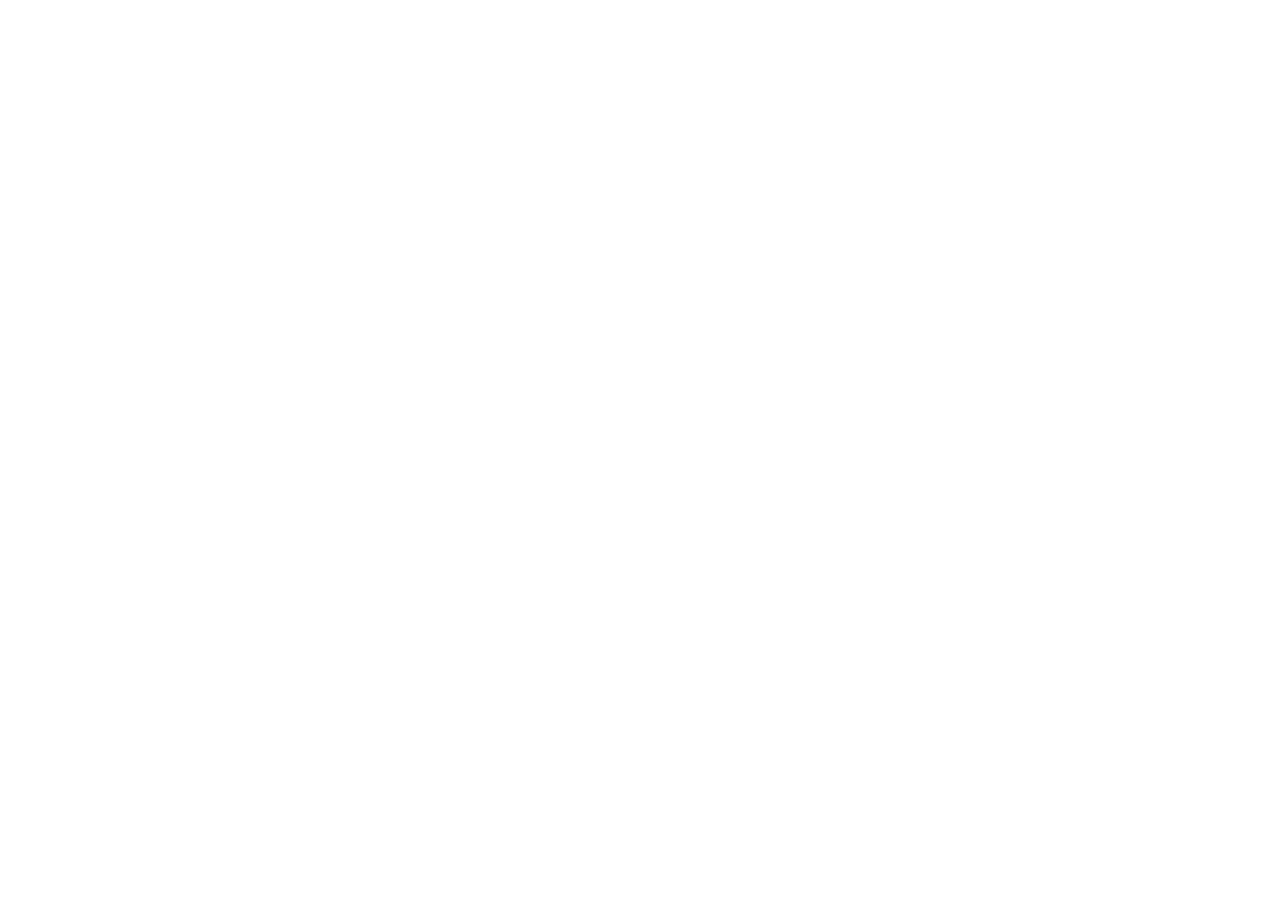
==== html.html @ f95835e8 ".." ====
<!DOCTYPE html>
<html lang="en">
<head>
    <meta charset="UTF-8">
    <meta name="viewport" content="width=device-width, initial-scale=1.0">
    <title>Document</title>
</head>
<body>
    
</body>
</html>
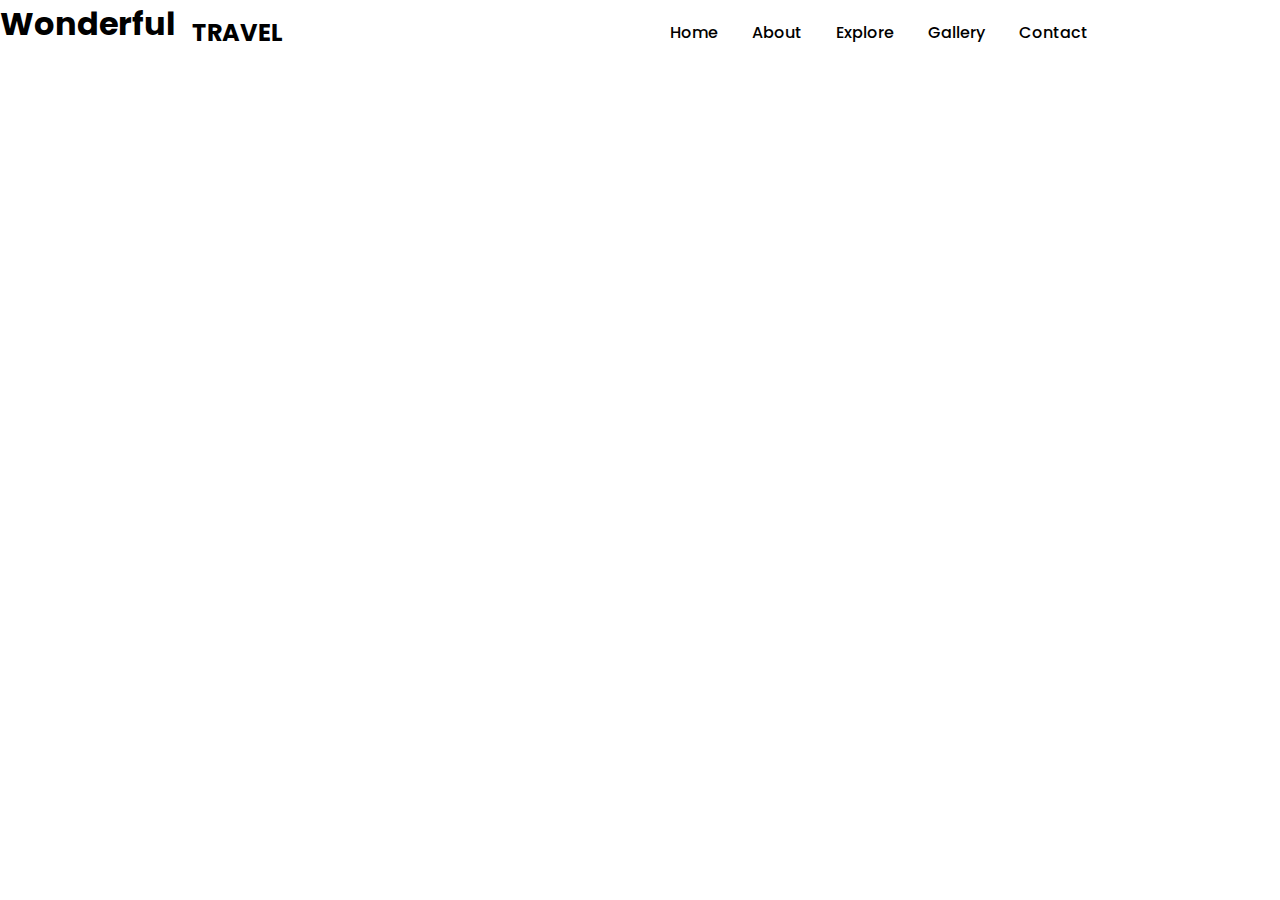
==== commit 1d3b2a73: "navbar done" ====
--- a/html.html
+++ b/html.html
@@ -3,9 +3,29 @@
 <head>
     <meta charset="UTF-8">
     <meta name="viewport" content="width=device-width, initial-scale=1.0">
-    <title>Document</title>
+    <title>Landing Page - With Background Video Slider</title>
+    <link rel="stylesheet" href="style.css">
+    <link rel="stylesheet" href="https://cdnjs.cloudflare.com/ajax/libs/font-awesome/6.4.0/css/all.min.css">
 </head>
 <body>
-    
+    <header>
+        <a href="#" class="brand">Travel</a>
+        <div class="navigation">
+            <div class="navigation-items">
+                   <a href="">Home</a>
+                   <a href="">About</a>
+                   <a href="">Explore</a>
+                   <a href="">Gallery</a>
+                   <a href="">Contact</a> 
+
+            </div>
+
+        </div>
+    </header>
+    <section class="home">
+        <div class="content">
+            <h1>Wonderful</h1>
+        </div>
+    </section>
 </body>
 </html>--- a/style.css
+++ b/style.css
@@ -0,0 +1,56 @@
+@import url('https://fonts.googleapis.com/css2?family=Poppins:wght@400;600;700&display=swap');
+*{
+    margin:0;
+    padding: 0;
+    box-sizing: border-box;
+    font-family: 'Poppins', sans-serif;
+}
+
+header{
+    z-index: 999;
+    position: absolute;
+    top: 0;
+    left: 0;
+    width: 100%;
+    display: flex;
+    justify-content: space-between;
+    align-items: center;
+    padding: 15px 15%;
+    transition: 0.5s ease;
+}
+
+header .brand{
+    color: #000;
+    font-size: 1.5rem;
+    font-weight: 700;
+    text-transform: uppercase;
+    text-decoration: none;
+}
+
+header .navigation{
+    position: relative;
+}
+header .navigation .navigation-items a{
+   position: relative;
+   color: #000;
+   font-size: 1em;
+   font-weight: 500;
+   text-decoration: none;
+   margin-left: 30px;
+   text-decoration: none;
+   transition: 0.3s ease;
+}
+
+header .navigation .navigation-items a:before{
+    content: "";
+    position: absolute;
+    background-color: #000;
+    width: 0;
+    height: 3px;
+    bottom: 0;
+    left:0;
+    transition: .3s ease;
+}
+header .navigation .navigation-items a:hover:before{
+    width: 100%;
+}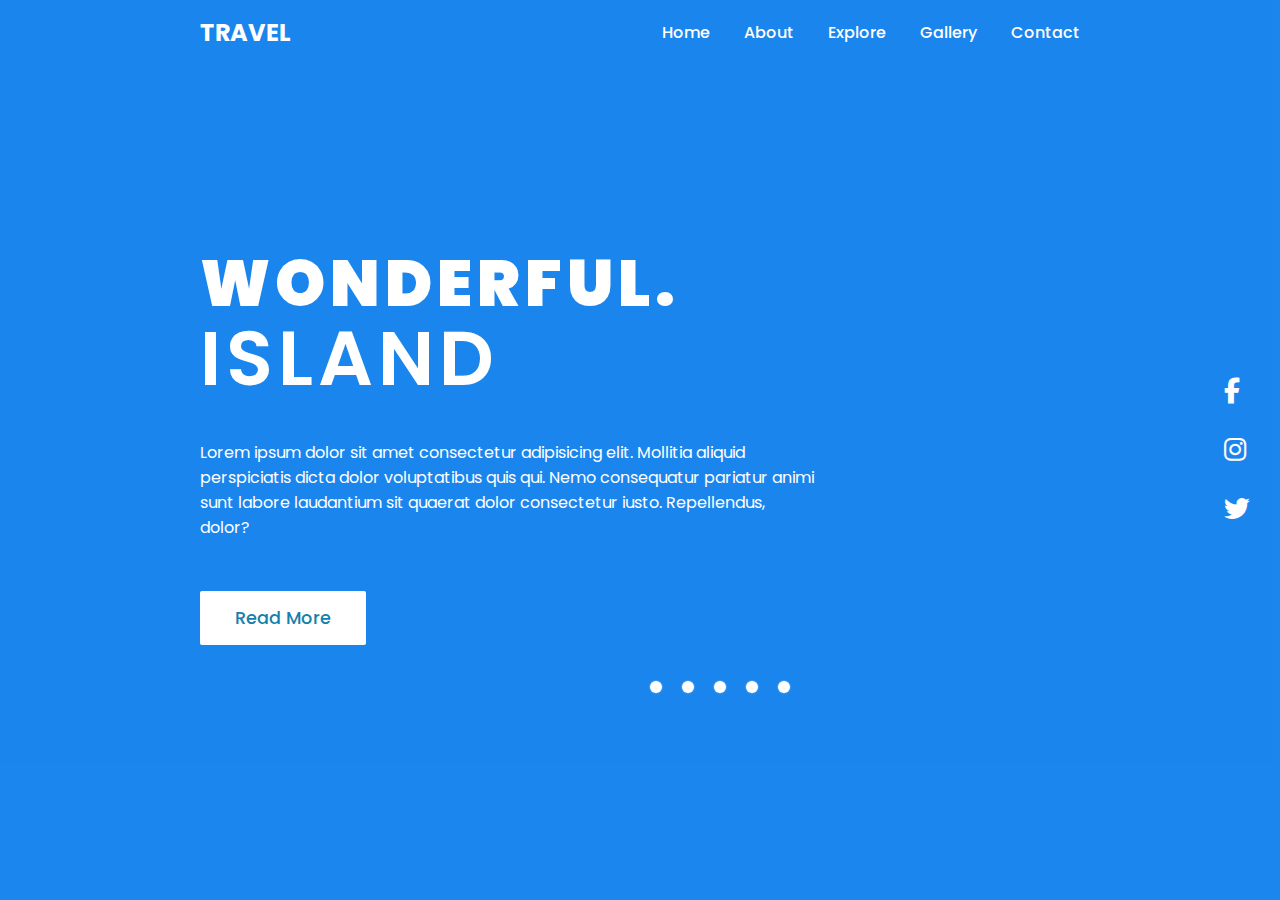
==== commit d93671b8: "..." ====
--- a/html.html
+++ b/html.html
@@ -10,6 +10,7 @@
 <body>
     <header>
         <a href="#" class="brand">Travel</a>
+        <div class="menu-btn"></div>
         <div class="navigation">
             <div class="navigation-items">
                    <a href="">Home</a>
@@ -23,9 +24,108 @@
         </div>
     </header>
     <section class="home">
+        <video class="video-slide active" src="./assets/video/1.mp4" autoplay  muted loop></video>
+        <video class="video-slide" src="./assets/video/2.mp4" autoplay  muted loop></video>
+        <video class="video-slide" src="./assets/video/3.mp4" autoplay  muted loop></video>
+        <video class="video-slide" src="./assets/video/4.mp4" autoplay  muted loop></video>
+        <video class="video-slide" src="./assets/video/5.mp4" autoplay  muted loop></video>
+        <div class="content active">
+            <h1>Wonderful. <br> <span> Island</span>
+             </h1>
+
+             <p>Lorem ipsum dolor sit amet consectetur adipisicing elit. Mollitia aliquid perspiciatis dicta dolor voluptatibus quis qui. Nemo consequatur pariatur animi sunt labore laudantium sit quaerat dolor consectetur iusto. Repellendus, dolor?</p>
+             <a href="#">Read More</a>
+        </div>
         <div class="content">
-            <h1>Wonderful</h1>
+            <h1>Camping. <br> <span> Enjoy</span>
+             </h1>
+
+             <p>Lorem ipsum dolor sit amet consectetur adipisicing elit. Mollitia aliquid perspiciatis dicta dolor voluptatibus quis qui. Nemo consequatur pariatur animi sunt labore laudantium sit quaerat dolor consectetur iusto. Repellendus, dolor?</p>
+             <a href="#">Read More</a>
+        </div>
+        <div class="content">
+            <h1>Adventures. <br> <span>Off Road</span>
+             </h1>
+
+             <p>Lorem ipsum dolor sit amet consectetur adipisicing elit. Mollitia aliquid perspiciatis dicta dolor voluptatibus quis qui. Nemo consequatur pariatur animi sunt labore laudantium sit quaerat dolor consectetur iusto. Repellendus, dolor?</p>
+             <a href="#">Read More</a>
+        </div>
+        <div class="content">
+            <h1>Road Trip. <br> <span> Together</span>
+             </h1>
+
+             <p>Lorem ipsum dolor sit amet consectetur adipisicing elit. Mollitia aliquid perspiciatis dicta dolor voluptatibus quis qui. Nemo consequatur pariatur animi sunt labore laudantium sit quaerat dolor consectetur iusto. Repellendus, dolor?</p>
+             <a href="#">Read More</a>
+        </div>
+        <div class="content">
+            <h1>Feel Nature. <br> <span> Together</span>
+             </h1>
+
+             <p>Lorem ipsum dolor sit amet consectetur adipisicing elit. Mollitia aliquid perspiciatis dicta dolor voluptatibus quis qui. Nemo consequatur pariatur animi sunt labore laudantium sit quaerat dolor consectetur iusto. Repellendus, dolor?</p>
+             <a href="#">Read More</a>
+        </div>
+        <div class="media-icons">
+            <a href="">
+                <i class="fab fa-facebook-f"></i>
+                
+            </a>
+            <a href="">
+                <i class="fab fa-instagram"></i>
+                
+            </a>
+            <a href="">
+                <i class="fab fa-twitter"></i>
+                
+            </a>
+        </div>
+        <div class="slider-navigation">
+            <div class="nav-btn"></div>
+            <div class="nav-btn"></div>
+            <div class="nav-btn"></div>
+            <div class="nav-btn"></div>
+            <div class="nav-btn"></div>
+
         </div>
     </section>
+    <script type="text/javascript">
+    // javascript
+
+    const menuBtn = document.querySelector(".menu-btn");
+    const navigation = document.querySelector(".navigation");
+
+    menuBtn.addEventListener("click", ()=>{
+        menuBtn.classList.toggle("active")
+        navigation.classList.toggle("active")
+    })
+
+    // javascript for video slider nav
+    const btns = document.querySelectorAll('.nav-btn');
+    const slides = document.querySelectorAll('.video-slide');
+    const contents = document.querySelectorAll('.content');
+
+
+
+    var sliderNav =function(manual){
+
+        btns.forEach((btn)=>{
+            btn.classList.remove("active") 
+        })
+        slides.forEach((slide)=>{
+            slide.classList.remove("active") 
+        })
+        contents.forEach((content)=>{
+            content.classList.remove("active") 
+        })
+        btns[manual].classList.add("active")
+        slides[manual].classList.add("active")
+        contents[manual].classList.add("active")
+    }
+    btns.forEach((btn, i)=>{
+    btn.addEventListener("click",()=>{
+        sliderNav(i)
+    })
+})
+    btn
+    </script>
 </body>
 </html>--- a/style.css
+++ b/style.css
@@ -15,12 +15,12 @@
     display: flex;
     justify-content: space-between;
     align-items: center;
-    padding: 15px 15%;
+    padding: 15px 200px;
     transition: 0.5s ease;
 }
 
 header .brand{
-    color: #000;
+    color: #fff;
     font-size: 1.5rem;
     font-weight: 700;
     text-transform: uppercase;
@@ -32,7 +32,7 @@
 }
 header .navigation .navigation-items a{
    position: relative;
-   color: #000;
+   color: #fff;
    font-size: 1em;
    font-weight: 500;
    text-decoration: none;
@@ -44,7 +44,7 @@
 header .navigation .navigation-items a:before{
     content: "";
     position: absolute;
-    background-color: #000;
+    background-color: #fff;
     width: 0;
     height: 3px;
     bottom: 0;
@@ -53,4 +53,226 @@
 }
 header .navigation .navigation-items a:hover:before{
     width: 100%;
+}
+
+section{
+    padding: 100px 200px;
+}
+
+.home{
+    position: relative;
+    width: 100%;
+    min-height: 100vh;
+    display: flex;
+    justify-content: center;
+    flex-direction: column;
+    background: #2696E9;
+}
+
+.home:before{
+    z-index: 777;
+    content: "";
+    position: absolute;
+    background: rgba(3,96,251,0.3);
+    width: 100%;
+    height: 100%;
+    top: 0;
+    left: 0;
+}
+
+.home .content{
+    z-index: 888;
+    color: #fff;
+    width: 70%;
+    margin-top: 50px;
+    display: none;
+}
+
+
+.home .content.active{
+display: block;
+}
+
+.home .content h1{
+    font-size: 4em;
+    font-weight: 900;
+    text-transform: uppercase;
+    letter-spacing: 5px;
+    line-height: 75px;
+    margin-bottom: 40px;
+}
+
+.home .content h1 span{
+    font-size: 1.2em;
+    font-weight: 600;
+}
+
+.home .content p{
+    margin-bottom: 65px;
+}
+
+.home .content a{
+    background: #fff;
+    padding: 15px 35px;
+    color: #1680AC;
+    font-size: 1.1em;
+    font-weight: 500;
+    text-decoration: none;
+    border-radius: 2px;
+}
+
+.home .media-icons{
+    z-index: 888;
+    position: absolute;
+    right: 30px;
+    display: flex;
+    flex-direction: column;
+    transition: 0.5s ease;
+}
+.home .media-icons a{
+    color: #fff;
+
+    font-size: 1.6em;
+    text-decoration: none;
+    transition: .3s ease;
+
+}
+
+.home .media-icons a:not(:last-child){
+    margin-bottom: 20px;
+
+}
+
+.home .media-icons a:hover{
+    transform: scale(1.36);
+}
+
+.home video{
+    z-index: 000;
+    position: absolute;
+    top: 0;
+    left: 0;
+    height: 100vh;
+    width: 100%;
+    object-fit: cover;
+}
+
+
+.slider-navigation{
+    z-index: 888;
+    position: relative;
+    display: flex;
+    justify-content: center;
+    align-items: center;
+    transform: translate(80px);
+    margin-top: 50px;
+
+}
+
+.slider-navigation .nav-btn{
+    width: 12px;
+    height: 12px;
+    background: #fff;
+    border-radius: 50%;
+    cursor: pointer;
+    box-shadow: 0 0 2px rgba(255,255,255, 0.5) ;
+    transition: 0.3s ease;
+    margin-bottom: 12px;
+}
+
+
+.slider-navigation .nav-btn.active{
+    background: #2696E9;
+
+}
+
+.slider-navigation .nav-btn:not(:last-child){
+    margin-right: 20px;
+}
+
+.slider-navigation .nav-btn:hover{
+    transform: scale(1.2);
+}
+
+.video-slide{
+    position: absolute;
+    width: 100%;
+    clip-path: circle(0% at 0 50%);
+}
+.video-slide.active{
+
+    clip-path: circle(150% at 0 50%);
+    transition: 1.5s ease;
+    transition-property: clip-path;
+}
+
+@media (max-width:1040px) {
+    header{
+        padding: 12px 20px;
+    }
+
+    section{
+        padding: 100px 20px;
+    }
+
+    .home .media-icons{
+        right: 15px;
+    }
+
+    header .navigation{
+        
+        display: none;
+    }
+    header .navigation.active{
+        
+        position: fixed;
+        width: 100%;
+        height: 100vh;
+        top: 0;
+        left: 0;
+        display: flex;
+        justify-content: center;
+        align-items: center;
+        background: rgba(1,1,1,0.5);
+    }
+    header .navigation .navigation-items a{
+        color: #222;
+        font-size: 1.2em;
+        margin: 20px;
+    }
+
+    header .navigation.active .navigation-items{
+        background: #fff;
+        width: 600px;
+        max-width: 600px;
+        margin: 20px;
+        padding: 40px;
+        display: flex;
+        flex-direction: column;
+        align-items: center;
+        border-radius: 5px;
+        box-shadow: 0 5px 25px rgb(1 1 1/20%);
+    }
+
+    header .navigation .navigation-items a:before{
+        background: #222;
+        height: 5px;
+    }
+    .menu-btn{
+        background: url(./assets/icon/bars-solid.png)no-repeat;
+        background-size: 30px;
+        background-position: center;
+        width: 40px;
+        height: 40px;
+        cursor: pointer;
+        transition: 0.3s ease;
+    }
+
+    .menu-btn.active{
+        z-index: 999;
+        background: url("./assets/icon/xmark-solid.png")no-repeat;
+        background-size: 25px;
+        background-position: center;
+        transition: 0.3s ease;
+    }
 }